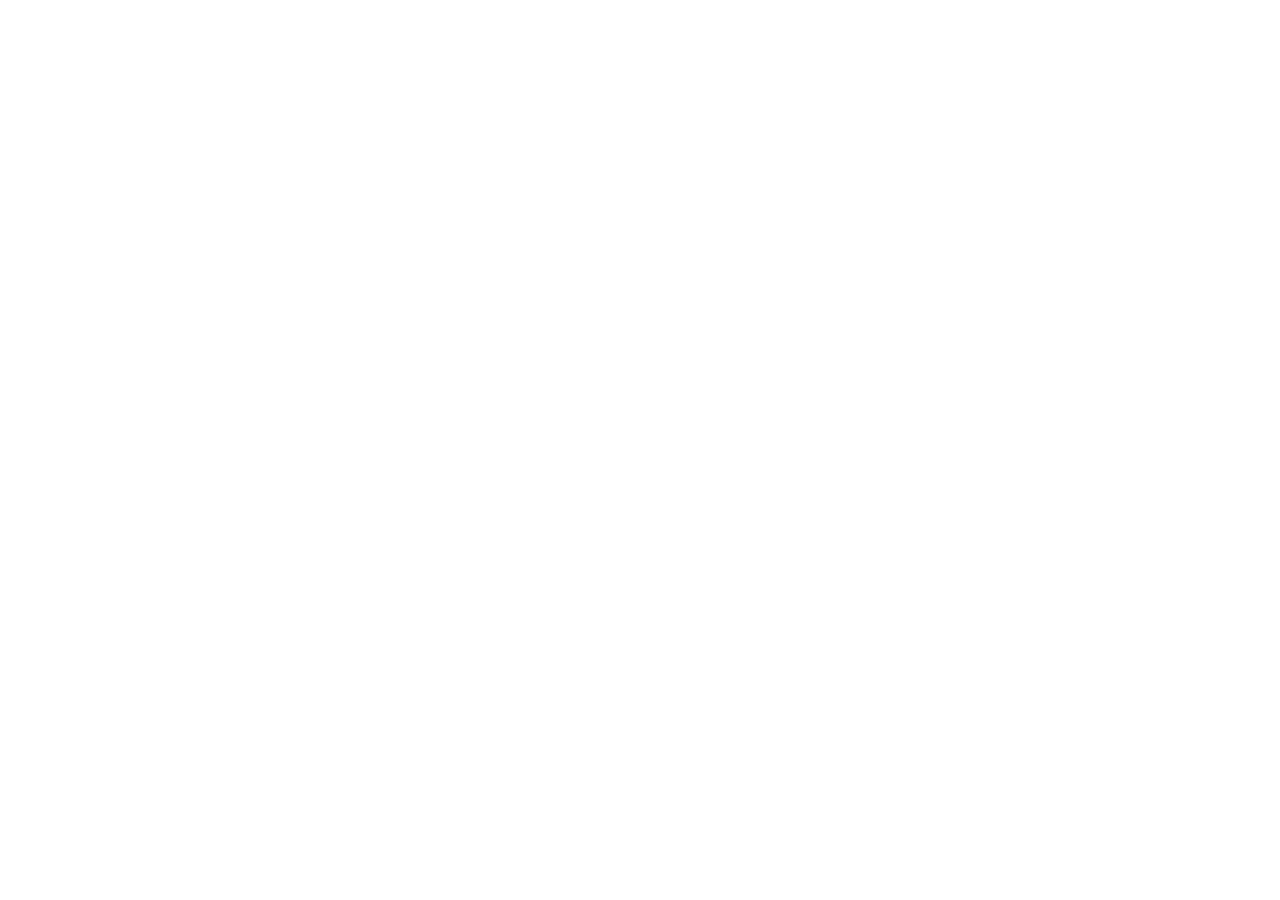
==== index.html @ 5aee7075 "Ya cree el index y el css" ====
<!DOCTYPE html>
<html lang="en">
<head>
    <meta charset="UTF-8">
    <meta name="viewport" content="width=device-width, initial-scale=1.0">
    <title>Liones Andres Messi</title>
</head>
<body>
    
</body>
</html>
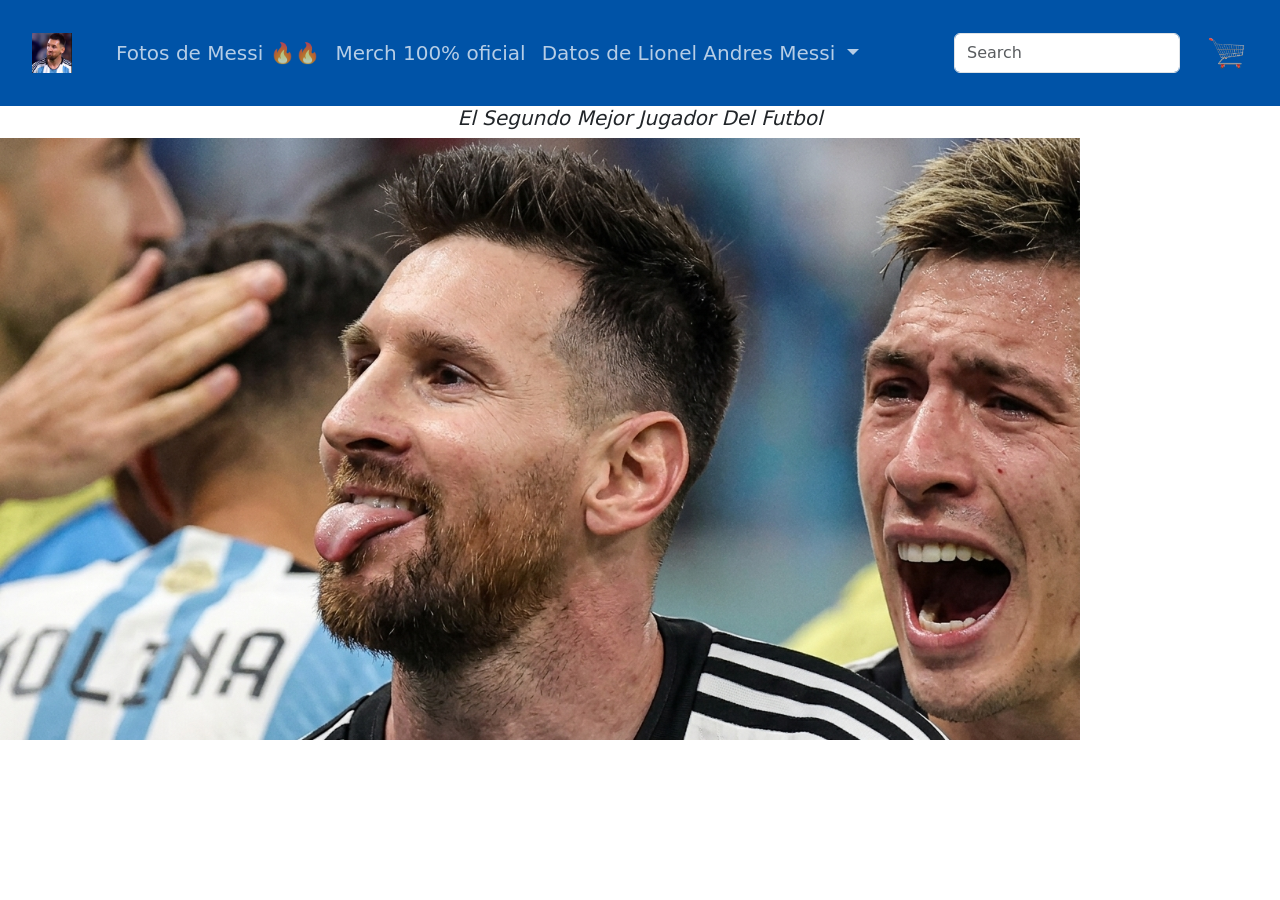
==== commit 4b8446df: "Ya termine visualmente el navbar, falta linkiarlo con las demas paginas" ====
--- a/index.html
+++ b/index.html
@@ -3,9 +3,63 @@
 <head>
     <meta charset="UTF-8">
     <meta name="viewport" content="width=device-width, initial-scale=1.0">
+   <link href="https://cdn.jsdelivr.net/npm/bootstrap@5.3.8/dist/css/bootstrap.min.css" rel="stylesheet" integrity="sha384-sRIl4kxILFvY47J16cr9ZwB07vP4J8+LH7qKQnuqkuIAvNWLzeN8tE5YBujZqJLB" crossorigin="anonymous">
+    <link rel="stylesheet" href="mechi.css">
     <title>Liones Andres Messi</title>
 </head>
 <body>
-    
+    <header>
+<nav class="navbar navbar-expand-lg bg-dark">
+  <div class="container-fluid">
+    <a class="navbar-brand" href="index.html">
+    <img class="imagen-nav" src="Imagenes/ENOJADO.png" alt="">
+    </a>
+    <button class="navbar-toggler" type="button" data-bs-toggle="collapse" data-bs-target="#navbarSupportedContent" aria-controls="navbarSupportedContent" aria-expanded="false" aria-label="Toggle navigation">
+      <span class="navbar-toggler-icon"></span>
+    </button>
+    <div class="collapse navbar-collapse" id="navbarSupportedContent">
+      <ul class="navbar-nav me-auto mb-2 mb-lg-0">
+        <li class="nav-item">
+          <a class="nav-link active" aria-current="page" href="#">Fotos de Messi 🔥🔥</a>
+        </li>
+        <li class="nav-item">
+          <a class="nav-link" href="#">Merch 100% oficial </a>
+        </li>
+        <li class="nav-item dropdown">
+          <a class="nav-link dropdown-toggle" href="#" role="button" data-bs-toggle="dropdown" aria-expanded="false">
+            Datos de Lionel Andres Messi
+          </a>
+          <ul class="dropdown-menu">
+            <li><a class="dropdown-item" href="#">El Primer Mejor Jugardor del Mundo</a></li>
+            <li><a class="dropdown-item" href="#">Pulga Historia</a></li>
+            <li><hr class="dropdown-divider"></li>
+            <li><a class="dropdown-item" href="#">El Amor es real, historia como messi le robo la prima de una amigo</a></li>
+          </ul>
+        </li>
+      </ul>
+      <form class="d-flex" role="search">
+        <input class="boton-nav  form-control me-2" type="search" placeholder="Search" aria-label="Search"/>
+        <a href="">
+<img class="imagen-nav"  src="Imagenes/CARRO.png" alt="">
+        </a>
+      </form>
+    </div>
+  </div>
+</nav>
+   </header>
+
+   <main>
+
+    <Section>
+      <h1 class="messi-tex1">El Segundo Mejor Jugador Del Futbol </h1>
+      <img class="messi-imagen" src="Imagenes/mesii.png" alt="">
+    </Section>
+   </main>
+
+
+
+
+
+   <script src="https://cdn.jsdelivr.net/npm/bootstrap@5.3.8/dist/js/bootstrap.bundle.min.js" integrity="sha384-FKyoEForCGlyvwx9Hj09JcYn3nv7wiPVlz7YYwJrWVcXK/BmnVDxM+D2scQbITxI" crossorigin="anonymous"></script>
 </body>
 </html>
--- a/mechi.css
+++ b/mechi.css
@@ -0,0 +1,27 @@
+.navbar {
+    background-color: #0053a7 !important;
+}
+
+.boton-nav{
+    margin: 20px;
+}
+
+.nav-link {
+    font-size: 20px;
+    color: rgba(255, 255, 255, 0.712) !important;
+}
+
+.nav-link:hover {
+    color: #3498db !important;
+}
+.imagen-nav{
+    margin: 20px;
+    height: 40px;
+    width: 40px;
+}
+
+.messi-tex1{
+    font-size: 20px;
+    text-align: center;
+    font-style: italic;
+}
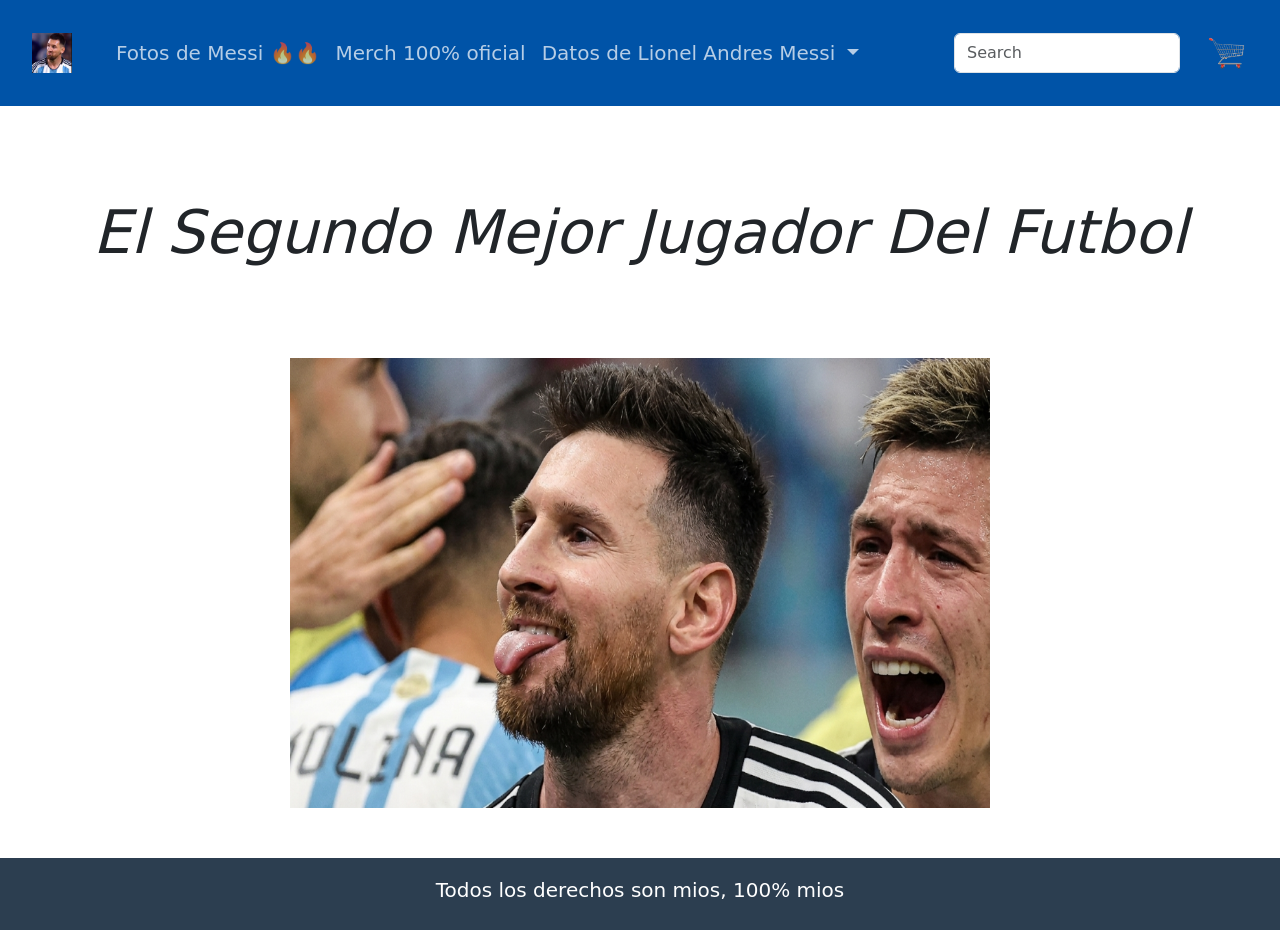
==== commit 0a422991: "Ya cree el footer para que se quede abajo y que no me moleste mas" ====
--- a/index.html
+++ b/index.html
@@ -50,16 +50,24 @@
 
    <main>
 
-    <Section>
+ <Section class="mesi">
       <h1 class="messi-tex1">El Segundo Mejor Jugador Del Futbol </h1>
-      <img class="messi-imagen" src="Imagenes/mesii.png" alt="">
+      <img  class="messi-uno" src="Imagenes/mesii.png" alt="">
     </Section>
+
+    
    </main>
 
 
 
 
 
+
+<footer class="pie-mesi">
+  <h3 class="pie" >Todos los derechos son mios, 100% mios</h3>
+</footer>
+
+
    <script src="https://cdn.jsdelivr.net/npm/bootstrap@5.3.8/dist/js/bootstrap.bundle.min.js" integrity="sha384-FKyoEForCGlyvwx9Hj09JcYn3nv7wiPVlz7YYwJrWVcXK/BmnVDxM+D2scQbITxI" crossorigin="anonymous"></script>
 </body>
 </html>
--- a/mechi.css
+++ b/mechi.css
@@ -14,14 +14,41 @@
 .nav-link:hover {
     color: #3498db !important;
 }
+
 .imagen-nav{
     margin: 20px;
     height: 40px;
     width: 40px;
 }
 
+
+.mesi{
+    text-align: center;
+}
 .messi-tex1{
+ font-size: 60px;
+ font-style: italic;
+ margin: 90px;
+}
+.messi-uno{
+    height: 450px;
+    width: 700px;
+}
+
+
+
+
+
+.pie-mesi{
+    background-color: #2c3e50;
+    color: white;
+    padding: 10px;  
+    margin-top: 50px;
+}
+
+.pie{
+    padding: 10px;
+    text-align: center;
     font-size: 20px;
-    text-align: center;
-    font-style: italic;
+    
 }
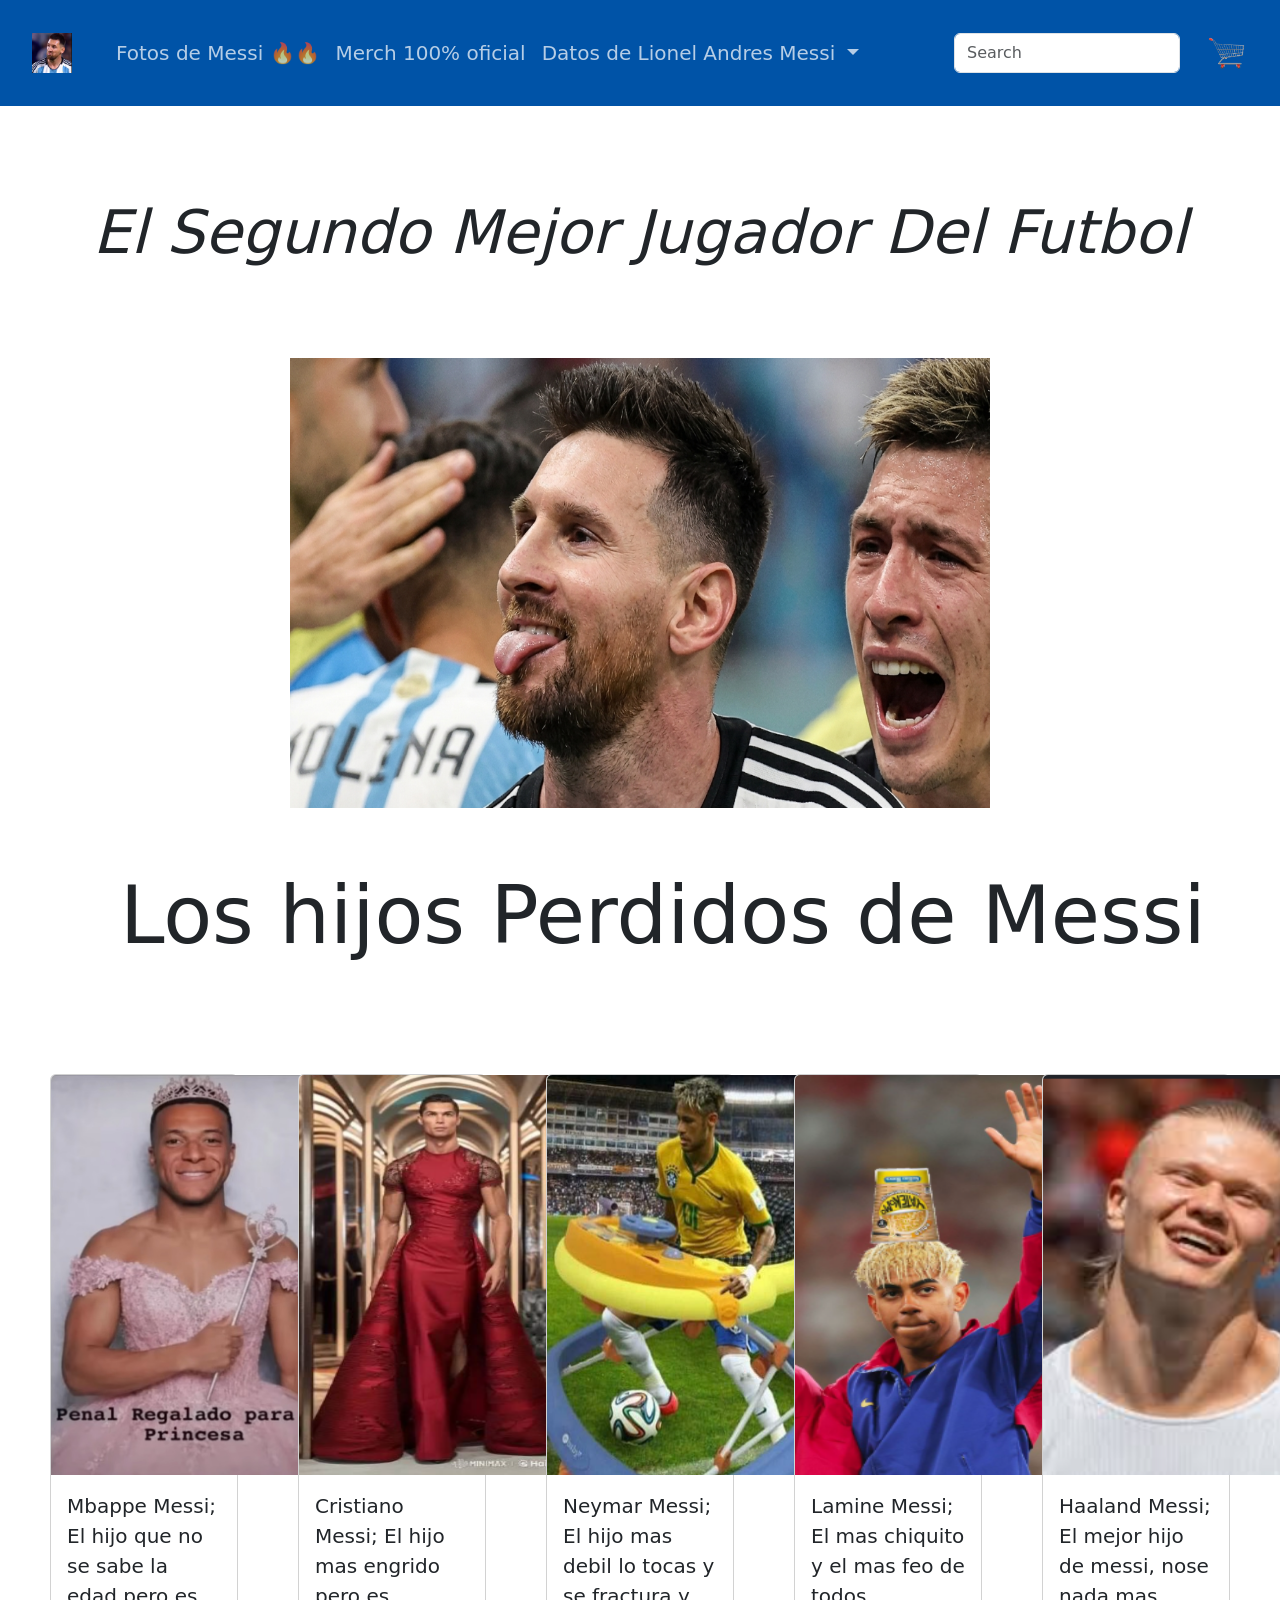
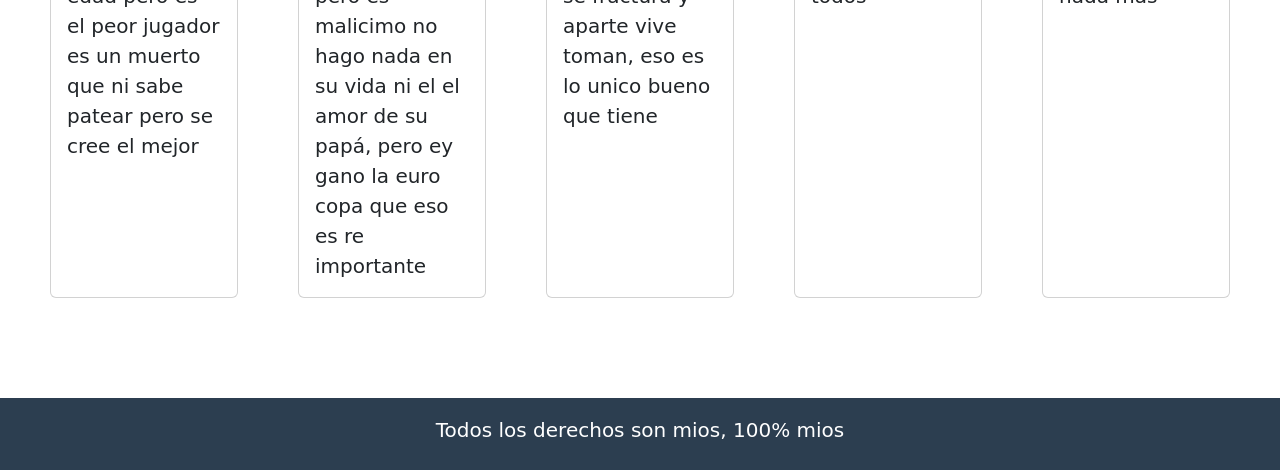
==== commit daabef6b: "Ya cree las cards, con texto y imagenes y todo" ====
--- a/index.html
+++ b/index.html
@@ -56,6 +56,44 @@
     </Section>
 
     
+
+    <h2 class="hijos">Los hijos Perdidos de Messi</h2>
+<section class="cards">
+<div class="card" style="width: 18rem;">
+  <img src="Imagenes/PRICESA.jpeg" class="card-img-top" alt="...">
+  <div class="card-body">
+    <p class="card-text">Mbappe Messi; El hijo que no se sabe la edad pero es el peor jugador es un muerto que ni sabe patear pero se cree el mejor</p>
+  </div>
+</div>
+<div class="card" style="width: 18rem;">
+  <img src="Imagenes/cristinofald.png" class="card-img-top" alt="...">
+  <div class="card-body">
+    <p class="card-text">Cristiano Messi; El hijo mas engrido pero es malicimo no hago nada en su vida ni el el amor de su papá, pero ey gano la euro copa que eso es re importante</p>
+  </div>
+</div>
+<div class="card" style="width: 18rem;">
+  <img src="Imagenes/Neymar.png" class="card-img-top" alt="...">
+  <div class="card-body">
+  <p class="card-text">Neymar Messi; El hijo mas debil lo tocas y se fractura y aparte vive toman, eso es lo unico bueno que tiene</p>
+  </div>
+</div>
+<div class="card" style="width: 18rem;">
+  <img src="Imagenes/ramen.png" class="card-img-top" alt="...">
+  <div class="card-body">
+    <p class="card-text">Lamine Messi; El mas chiquito y el mas feo de todos</p>
+  </div>
+</div>
+<div class="card" style="width: 18rem;">
+  <img src="Imagenes/hALAN.png" class="card-img-top" alt="...">
+  <div class="card-body">
+    <p class="card-text">Haaland Messi; El mejor hijo de messi, nose nada mas</p>
+  </div>
+</div>
+</section>
+
+
+
+
    </main>
 
 
--- a/mechi.css
+++ b/mechi.css
@@ -35,7 +35,36 @@
     width: 700px;
 }
 
+.hijos{
+    margin: 60px;
+    padding-left: 60px;
+ font-size: 80px;
+ 
+}
 
+.card-img-top{
+    height: 400px;
+    width: 286px;
+}
+.cards{
+    padding: 50px;
+    display: flex;
+    gap: 60px;
+}
+
+.cards-container {
+    display: flex;
+    gap: 20px;
+    justify-content: center;
+    flex-wrap: wrap;
+    max-width: 1200px;
+}
+.card:hover {
+    transform: translateY(-10px);
+}
+.card-text{
+    font-size: 20px;
+}
 
 
 
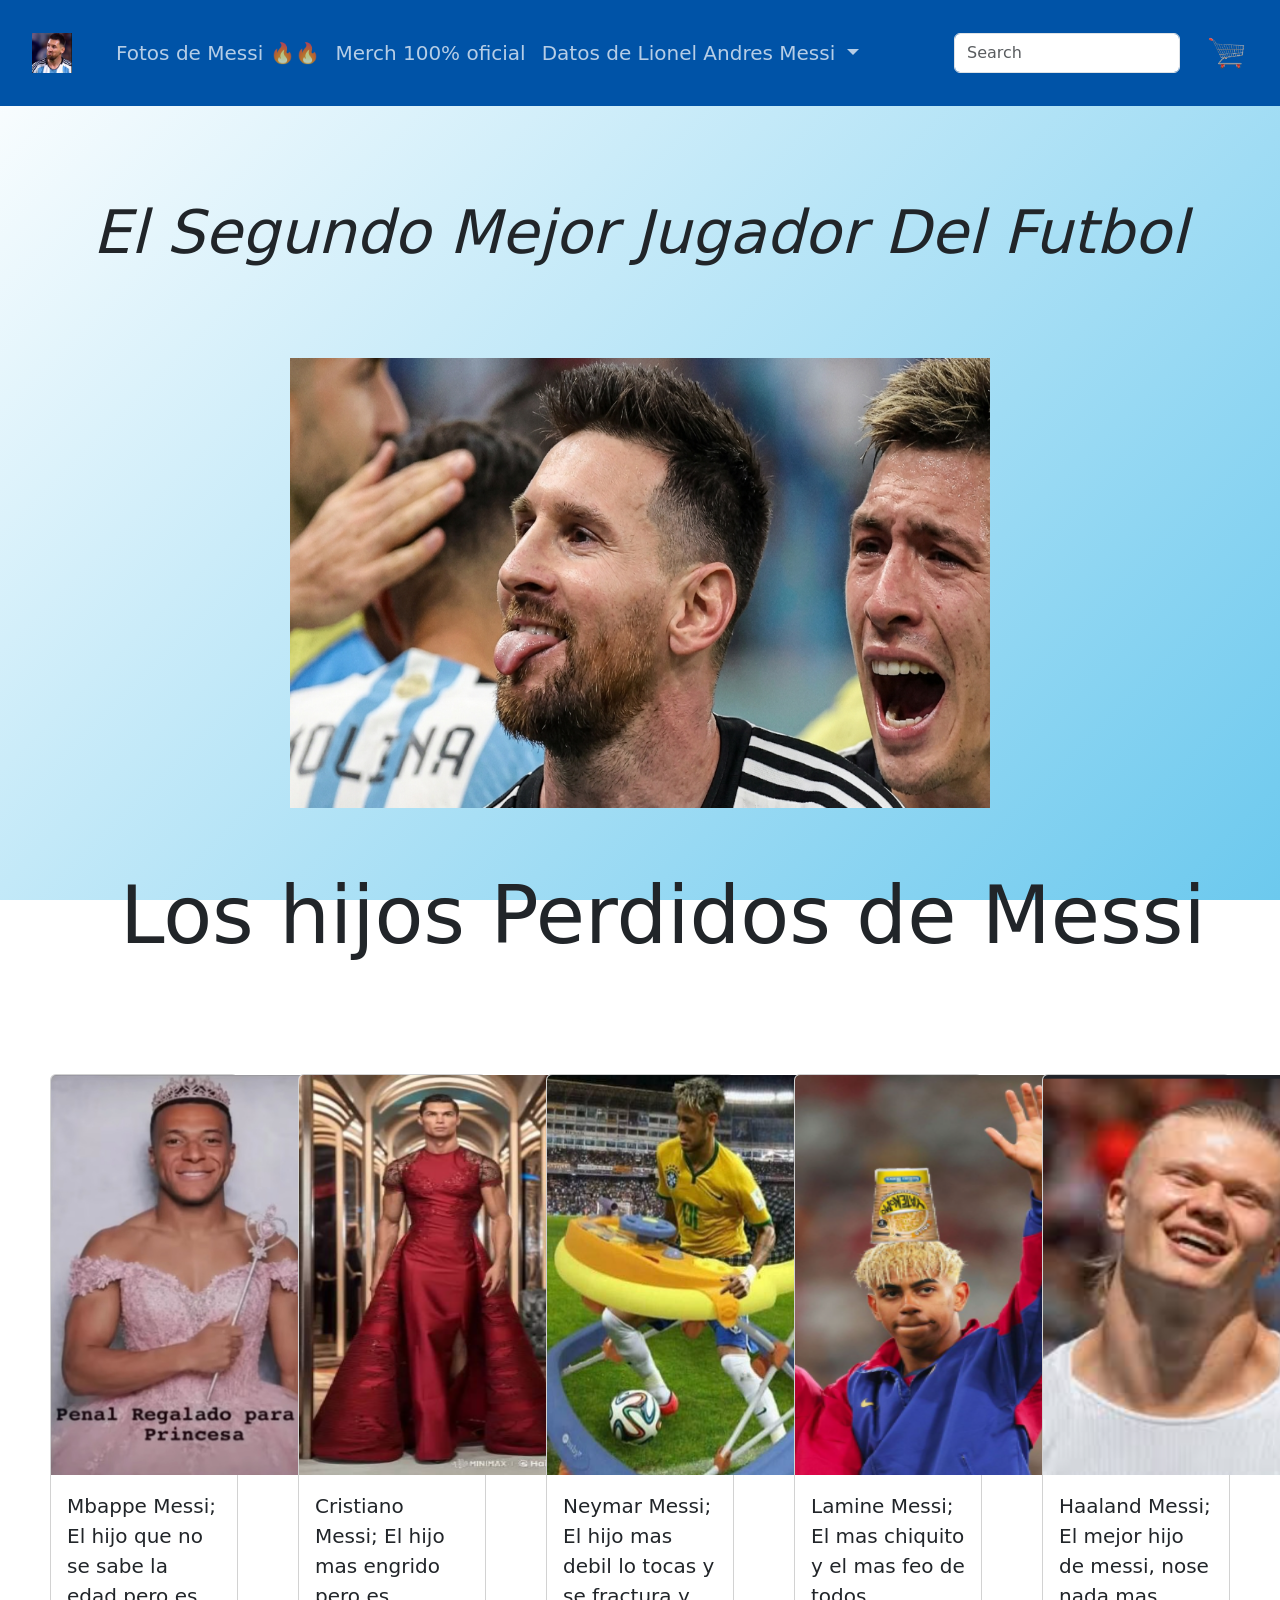
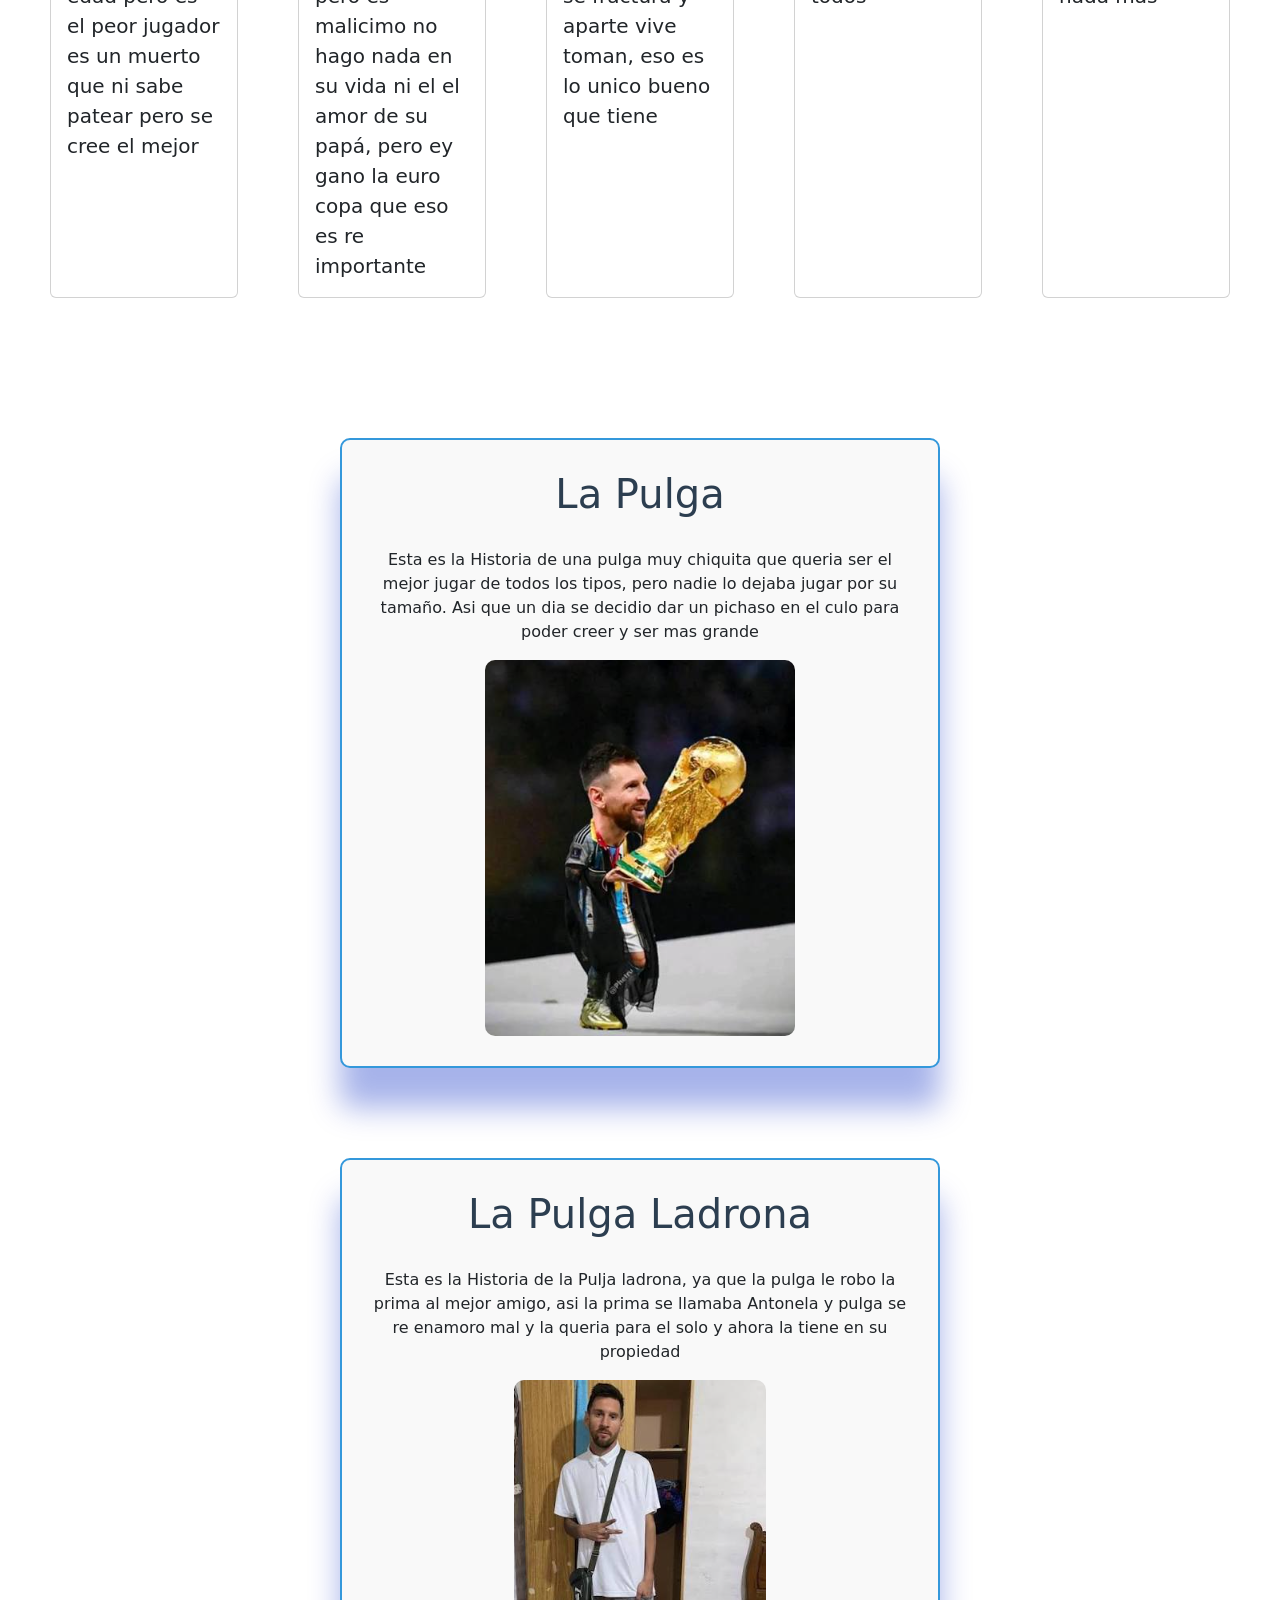
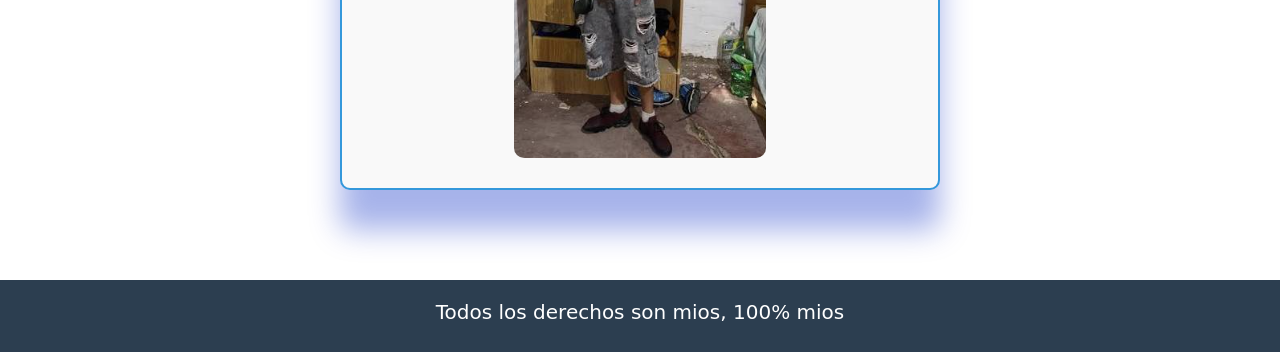
==== commit 53335b71: "cree el index de la nueva pagina de maradona y el css para decorar" ====
--- a/index.html
+++ b/index.html
@@ -30,7 +30,7 @@
             Datos de Lionel Andres Messi
           </a>
           <ul class="dropdown-menu">
-            <li><a class="dropdown-item" href="#">El Primer Mejor Jugardor del Mundo</a></li>
+            <li><a class="dropdown-item" href="segundapagina.html">El Primer Mejor Jugardor del Mundo</a></li>
             <li><a class="dropdown-item" href="#">Pulga Historia</a></li>
             <li><hr class="dropdown-divider"></li>
             <li><a class="dropdown-item" href="#">El Amor es real, historia como messi le robo la prima de una amigo</a></li>
@@ -92,6 +92,29 @@
 </section>
 
 
+    <section class="info-messi">
+        <h1 class="pulga">La Pulga</h1>
+        <p>Esta es la Historia de una pulga muy chiquita que queria ser el mejor jugar de todos los tipos, pero nadie lo dejaba jugar por su tamaño. Asi que un dia se decidio dar un pichaso en el culo para poder creer y ser mas grande</p>
+        <a href="#">
+        <img class="histo"  src="Imagenes/MUNDo.png" alt="">
+      </a>  
+    </section>
+   </main>
+
+
+
+
+    <section class="info-messi">
+        <h1 class="pulga">La Pulga Ladrona</h1>
+        <p>Esta es la Historia de la Pulja ladrona, ya que la pulga le robo la prima al mejor amigo, asi la prima se llamaba Antonela y pulga se re enamoro mal y la queria para el solo y ahora la tiene en su propiedad</p>
+        <a href="#">
+        <img class="histo" src="Imagenes/villero.png" alt="">
+      </a>  
+    </section>
+   </main>
+
+
+
 
 
    </main>
--- a/mechi.css
+++ b/mechi.css
@@ -1,3 +1,13 @@
+body {
+    /* Fondo degradado lineal de arriba a abajo */
+    background: linear-gradient(135deg, #ffffff 0%, #6cc9ee 100%);
+    background-repeat: no-repeat;
+    background-attachment: fixed;
+ 
+
+
+}
+
 .navbar {
     background-color: #0053a7 !important;
 }
@@ -68,13 +78,52 @@
 
 
 
+.info-messi {
+    text-align: center;
+    padding: 30px;
+    margin: 90px auto;
+    max-width: 600px;
+    background-color: #f9f9f9;
+    border-radius: 10px;
+    box-shadow: 0 15px 40px rgba(0, 0, 0, 0.4);
+    border: 2px solid #3498db;
+}
+
+.pulga{
+    color: #2c3e50;
+    margin-bottom: 30px;
+}
+
+.histo{
+    max-width: 100%;
+    height: auto;
+    border-radius: 10px;
+}
+.info-messi{ 
+    box-shadow: 0 40px 30px rgba(0, 36, 196, 0.35);
+}
+
+
+
+
+
+
+
+
+
+
+
+
+
+
+
+
 .pie-mesi{
     background-color: #2c3e50;
     color: white;
     padding: 10px;  
     margin-top: 50px;
 }
-
 .pie{
     padding: 10px;
     text-align: center;
